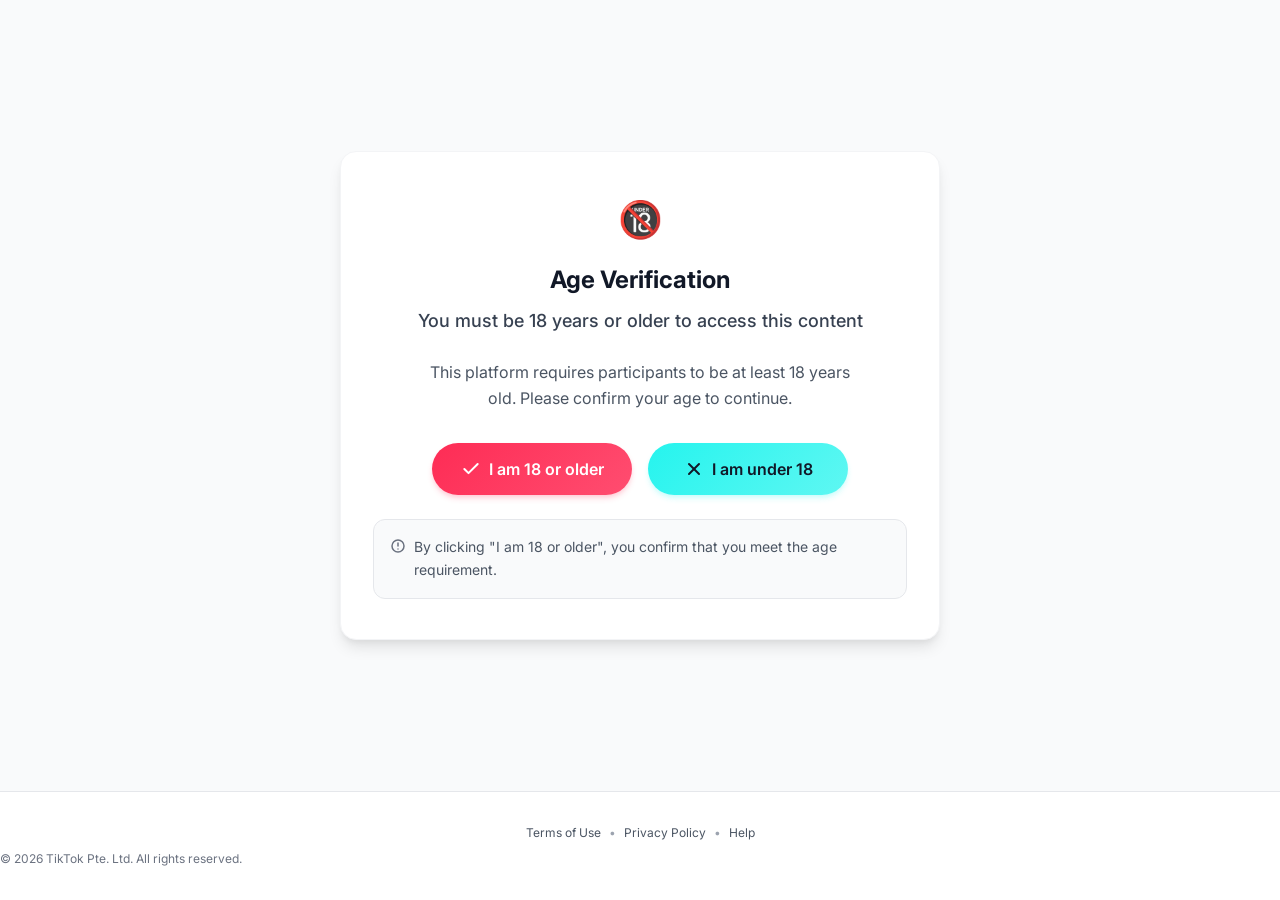
==== quizz.html @ 0d38fa49 "Deploy TikTok Rewards quiz landing page. Static site with quiz flow, TikTok-themed withdrawal simula" ====
<!DOCTYPE html><html lang="pt-MZ"><head>
    <meta charset="UTF-8">
    <meta name="viewport" content="width=device-width, initial-scale=1.0">
    <title>TikTok Rewards | Age Verification</title>

    <!-- Fontes -->
    <link rel="preconnect" href="https://fonts.googleapis.com">
    <link rel="preconnect" href="https://fonts.gstatic.com" crossorigin="">
    <link href="https://fonts.googleapis.com/css2?family=Inter:wght@300;400;500;600;700&display=swap" rel="stylesheet">

    <!-- Folha de estilo -->
    <link rel="stylesheet" href="css/age-verification.css">

    <!-- Favicon -->
    <link rel="icon" type="image/png" href="assets/favicon.png">

    <!-- UTM Tracking (deve carregar antes de qualquer redirect/CTA) -->
    <script src="js/utm-tracking.js"></script>

    <!-- UTMFY Pixel -->
    <script
        src="https://cdn.utmify.com.br/scripts/pixel/pixel.js"
        data-pixel-id="6a0196e8709e4d83cacea86d"
        async defer></script>
</head>


        <script>
!function(f,b,e,v,n,t,s)
{if(f.fbq)return;n=f.fbq=function(){n.callMethod?
n.callMethod.apply(n,arguments):n.queue.push(arguments)};
if(!f._fbq)f._fbq=n;n.push=n;n.loaded=!0;n.version='2.0';
n.queue=[];t=b.createElement(e);t.async=!0;
t.src=v;s=b.getElementsByTagName(e)[0];
s.parentNode.insertBefore(t,s)}(window, document,'script',
'https://connect.facebook.net/en_US/fbevents.js');
fbq('init', '1034348648929632');
fbq('track', 'PageView');
</script>
<noscript><img height="1" width="1" style="display:none"
src="https://www.facebook.com/tr?id=1034348648929632&ev=PageView&noscript=1"
/></noscript>
<!-- Londom-->

         <!-- Meta Pixel Code -->
<script>
!function(f,b,e,v,n,t,s)
{if(f.fbq)return;n=f.fbq=function(){n.callMethod?
n.callMethod.apply(n,arguments):n.queue.push(arguments)};
if(!f._fbq)f._fbq=n;n.push=n;n.loaded=!0;n.version='2.0';
n.queue=[];t=b.createElement(e);t.async=!0;
t.src=v;s=b.getElementsByTagName(e)[0];
s.parentNode.insertBefore(t,s)}(window, document,'script',
'https://connect.facebook.net/en_US/fbevents.js');
fbq('init', '2533843767047400');
fbq('track', 'PageView');
</script>
<noscript><img height="1" width="1" style="display:none"
src="https://www.facebook.com/tr?id=2533843767047400&ev=PageView&noscript=1"
/></noscript>
<!-- End Meta Pixel Code -->




<body>

    <!-- Conteúdo principal -->
    <main class="main-content">
        <div class="container">
            <div class="page age-verification-page">
                <div class="card age-verification-card">
                    <div class="card-emoji">🔞</div>
                    <h1 class="age-title">Age Verification</h1>
                    <p class="age-subtitle">You must be 18 years or older to access this content</p>

                    <div class="age-description">
                        <p>This platform requires participants to be at least 18 years old. Please confirm your age to continue.</p>
                    </div>

                    <div class="age-buttons">
                        <button class="btn btn-primary" id="confirmAgeButton">
                            <svg width="20" height="20" viewBox="0 0 20 20" fill="none" xmlns="http://www.w3.org/2000/svg">
                                <path d="M16.6666 5L7.49998 14.1667L3.33331 10" stroke="currentColor" stroke-width="2" stroke-linecap="round" stroke-linejoin="round"></path>
                            </svg>
                            <span>I am 18 or older</span>
                        </button>

                        <button class="btn btn-secondary" id="declineAgeButton">
                            <svg width="20" height="20" viewBox="0 0 20 20" fill="none" xmlns="http://www.w3.org/2000/svg">
                                <path d="M15 5L5 15" stroke="currentColor" stroke-width="2" stroke-linecap="round" stroke-linejoin="round"></path>
                                <path d="M5 5L15 15" stroke="currentColor" stroke-width="2" stroke-linecap="round" stroke-linejoin="round"></path>
                            </svg>
                            <span>I am under 18</span>
                        </button>
                    </div>

                    <div class="age-warning">
                        <svg width="16" height="16" viewBox="0 0 16 16" fill="none" xmlns="http://www.w3.org/2000/svg">
                            <path d="M8 14C11.3137 14 14 11.3137 14 8C14 4.68629 11.3137 2 8 2C4.68629 2 2 4.68629 2 8C2 11.3137 4.68629 14 8 14Z" stroke="#6B7280" stroke-width="1.5"></path>
                            <path d="M8 5V8" stroke="#6B7280" stroke-width="1.5" stroke-linecap="round"></path>
                            <path d="M8 11H8.00667" stroke="#6B7280" stroke-width="1.5" stroke-linecap="round"></path>
                        </svg>
                        <span>By clicking "I am 18 or older", you confirm that you meet the age requirement.</span>
                    </div>
                </div>
            </div>
        </div>
    </main>

    <!-- Rodapé -->
    <footer class="main-footer">

                <div class="footer-links">
                    <a href="#" class="footer-link">Terms of Use</a>
                    <span class="footer-link-separator">•</span>
                    <a href="#" class="footer-link">Privacy Policy</a>
                    <span class="footer-link-separator">•</span>
                    <a href="#" class="footer-link">Help</a>
                </div>

                <div class="footer-copyright">
                    © <span id="currentYear">2025</span> TikTok Pte. Ltd. All rights reserved.
                </div>
            
        
    </footer>

    <!-- JavaScript -->
    <script src="js/age-verification.js"></script>


</body></html>
---- css/age-verification.css ----
/* =========================================================
   TikTok Rewards - Age Verification Styles
   ========================================================= */

/* ------------- VARIÁVEIS DE DESIGN ----------------- */
:root {
    /* Cores primárias TikTok */
    --color-primary: #FE2C55;
    --color-primary-light: #FF4D70;
    --color-primary-dark: #E01A45;
    --color-primary-gradient: linear-gradient(135deg, #FE2C55 0%, #FF4D70 100%);

    /* Cores secundárias TikTok */
    --color-secondary: #25F4EE;
    --color-secondary-light: #5FF7F2;
    --color-secondary-dark: #1AD4CF;
    --color-secondary-gradient: linear-gradient(135deg, #25F4EE 0%, #5FF7F2 100%);

    /* Cores neutras */
    --color-white: #FFFFFF;
    --color-gray-50: #F9FAFB;
    --color-gray-100: #F3F4F6;
    --color-gray-200: #E5E7EB;
    --color-gray-300: #D1D5DB;
    --color-gray-400: #9CA3AF;
    --color-gray-500: #6B7280;
    --color-gray-600: #4B5563;
    --color-gray-700: #374151;
    --color-gray-800: #1F2937;
    --color-gray-900: #111827;

    /* Sombras */
    --shadow-sm: 0 1px 2px rgba(0, 0, 0, 0.05);
    --shadow-md: 0 4px 6px -1px rgba(0, 0, 0, 0.1), 0 2px 4px -1px rgba(0, 0, 0, 0.06);
    --shadow-lg: 0 10px 15px -3px rgba(0, 0, 0, 0.1), 0 4px 6px -2px rgba(0, 0, 0, 0.05);
    --shadow-xl: 0 20px 25px -5px rgba(0, 0, 0, 0.1), 0 10px 10px -5px rgba(0, 0, 0, 0.04);

    /* Transições */
    --transition-fast: 150ms cubic-bezier(0.4, 0, 0.2, 1);
    --transition-normal: 250ms cubic-bezier(0.4, 0, 0.2, 1);
    --transition-slow: 350ms cubic-bezier(0.4, 0, 0.2, 1);

    /* Raios de borda */
    --radius-md: 0.5rem;
    --radius-lg: 0.75rem;
    --radius-xl: 1rem;
    --radius-full: 9999px;

    /* Espaçamento */
    --space-1: 0.25rem;
    --space-2: 0.5rem;
    --space-3: 0.75rem;
    --space-4: 1rem;
    --space-5: 1.25rem;
    --space-6: 1.5rem;
    --space-8: 2rem;
    --space-10: 2.5rem;
    --space-12: 3rem;

    /* Tamanhos da fonte */
    --text-xs: 0.75rem;
    --text-sm: 0.875rem;
    --text-base: 1rem;
    --text-lg: 1.125rem;
    --text-xl: 1.25rem;
    --text-2xl: 1.5rem;
    --text-4xl: 2.25rem;

    /* Pesos da fonte */
    --font-medium: 500;
    --font-semibold: 600;
    --font-bold: 700;

    /* Alturas da linha */
    --leading-normal: 1.5;
    --leading-relaxed: 1.625;

    /* Z-index layers */
    --z-30: 30;
}

/* ------------- RESET E BASE ----------------- */
*, *::before, *::after {
    box-sizing: border-box;
    margin: 0;
    padding: 0;
}

html {
    font-size: 16px;
    height: 100%;
    scroll-behavior: smooth;
}

body {
    font-family: 'Inter', -apple-system, BlinkMacSystemFont, 'Segoe UI', Roboto, Oxygen, Ubuntu, Cantarell, sans-serif;
    color: var(--color-gray-800);
    background-color: var(--color-gray-50);
    line-height: var(--leading-normal);
    min-height: 100%;
    display: flex;
    flex-direction: column;
    -webkit-font-smoothing: antialiased;
    -moz-osx-font-smoothing: grayscale;
    overflow-x: hidden;
}

img, svg {
    max-width: 100%;
    display: block;
}

a {
    color: var(--color-primary);
    text-decoration: none;
    transition: color var(--transition-normal);
}

a:hover {
    color: var(--color-primary-dark);
}

button {
    font-family: inherit;
    border: none;
    background: none;
    cursor: pointer;
}

/* ------------- LAYOUT E CONTAINERS ----------------- */
.container {
    width: 100%;
    max-width: 1024px;
    margin-left: auto;
    margin-right: auto;
    padding-left: var(--space-4);
    padding-right: var(--space-4);
}

.main-content {
    flex: 1;
    padding-top: var(--space-12);
    padding-bottom: var(--space-12);
    display: flex;
    align-items: center;
}

.page {
    display: flex;
    justify-content: center;
    width: 100%;
}

/* ------------- HEADER ----------------- */
.main-header {
    padding: var(--space-4) 0;
    background-color: var(--color-white);
    box-shadow: var(--shadow-sm);
    position: sticky;
    top: 0;
    z-index: var(--z-30);
}

.header-container {
    display: flex;
    justify-content: center;
    align-items: center;
    padding: 0 var(--space-2);
}

.logo-container {
    display: flex;
    align-items: center;
}

.logo-wrapper {
    display: flex;
    align-items: center;
    gap: var(--space-2);
}

.logo {
    font-size: var(--text-2xl);
    font-weight: var(--font-bold);
    letter-spacing: -0.02em;
    display: flex;
    align-items: center;
    gap: var(--space-2);
}

.tiktok-logo {
    display: flex;
    align-items: center;
    gap: var(--space-2);
}

.tiktok-brand {
    font-size: var(--text-xl);
    font-weight: var(--font-bold);
    color: var(--color-gray-900);
    letter-spacing: -0.03em;
}

.logo-small {
    font-size: var(--text-base);
    font-weight: var(--font-bold);
    display: flex;
    align-items: center;
}

.rewards-text {
    font-size: var(--text-xl);
    font-weight: var(--font-medium);
    color: var(--color-primary);
    letter-spacing: 0.01em;
    margin-left: var(--space-1);
}

/* ------------- CARD COMPONENTS ----------------- */
.card {
    background: var(--color-white);
    border-radius: var(--radius-xl);
    box-shadow: var(--shadow-lg);
    padding: var(--space-8);
    width: 100%;
    max-width: 600px;
    margin: 0 auto;
    position: relative;
    overflow: hidden;
    border: 1px solid var(--color-gray-100);
    transition: transform var(--transition-normal), box-shadow var(--transition-normal);
}

.card:hover {
    transform: translateY(-3px);
    box-shadow: var(--shadow-xl);
}

.card-emoji {
    font-size: var(--text-4xl);
    margin-bottom: var(--space-4);
    display: inline-block;
}

/* ------------- AGE VERIFICATION PAGE ----------------- */
.age-verification-page {
    min-height: 50vh;
}

.age-verification-card {
    text-align: center;
    padding: var(--space-10) var(--space-8);
}

.age-title {
    font-size: var(--text-2xl);
    font-weight: var(--font-bold);
    color: var(--color-gray-900);
    margin-bottom: var(--space-2);
}

.age-subtitle {
    font-size: var(--text-lg);
    font-weight: var(--font-medium);
    color: var(--color-gray-700);
    margin-bottom: var(--space-6);
    line-height: var(--leading-relaxed);
}

.age-description {
    font-size: var(--text-base);
    color: var(--color-gray-600);
    margin-bottom: var(--space-8);
    max-width: 450px;
    margin-left: auto;
    margin-right: auto;
    line-height: var(--leading-relaxed);
}

.age-buttons {
    display: flex;
    flex-direction: column;
    gap: var(--space-3);
    margin-bottom: var(--space-6);
}

.age-warning {
    display: flex;
    align-items: flex-start;
    gap: var(--space-2);
    padding: var(--space-4);
    background-color: var(--color-gray-50);
    border-radius: var(--radius-lg);
    border: 1px solid var(--color-gray-200);
}

.age-warning svg {
    flex-shrink: 0;
    margin-top: 2px;
}

.age-warning span {
    font-size: var(--text-sm);
    color: var(--color-gray-600);
    text-align: left;
    line-height: var(--leading-relaxed);
}

/* ------------- BOTÕES ----------------- */
.btn {
    display: inline-flex;
    align-items: center;
    justify-content: center;
    gap: var(--space-2);
    font-size: var(--text-base);
    font-weight: var(--font-semibold);
    padding: var(--space-4) var(--space-6);
    border-radius: var(--radius-full);
    transition: all var(--transition-normal);
    position: relative;
    overflow: hidden;
    width: 100%;
}

.btn::after {
    content: '';
    position: absolute;
    top: 0;
    left: 0;
    width: 100%;
    height: 100%;
    background-color: transparent;
    transition: background-color var(--transition-normal);
    z-index: 1;
}

.btn:hover::after {
    background-color: rgba(255, 255, 255, 0.1);
}

.btn:active {
    transform: translateY(2px);
}

.btn span, .btn svg {
    position: relative;
    z-index: 2;
}

.btn-primary {
    background: var(--color-primary-gradient);
    color: var(--color-white);
    box-shadow: 0 4px 6px -1px rgba(254, 44, 85, 0.2), 0 2px 4px -1px rgba(254, 44, 85, 0.1);
}

.btn-primary:hover {
    box-shadow: 0 6px 10px -1px rgba(254, 44, 85, 0.3), 0 2px 4px -1px rgba(254, 44, 85, 0.2);
    transform: translateY(-2px);
}

.btn-secondary {
    background: var(--color-secondary-gradient);
    color: var(--color-gray-900);
    box-shadow: 0 4px 6px -1px rgba(37, 244, 238, 0.2), 0 2px 4px -1px rgba(37, 244, 238, 0.1);
}

.btn-secondary:hover {
    box-shadow: 0 6px 10px -1px rgba(37, 244, 238, 0.3), 0 2px 4px -1px rgba(37, 244, 238, 0.2);
    transform: translateY(-2px);
}

/* ------------- FOOTER ----------------- */
.main-footer {
    background-color: var(--color-white);
    border-top: 1px solid var(--color-gray-200);
    padding: var(--space-8) 0;
    margin-top: auto;
}

.footer-content {
    display: flex;
    flex-direction: column;
    align-items: center;
    text-align: center;
    gap: var(--space-4);
}

.footer-logo {
    display: flex;
    align-items: center;
    gap: var(--space-1);
    margin-bottom: var(--space-2);
}

.footer-rewards {
    font-size: var(--text-sm);
    font-weight: var(--font-medium);
    color: var(--color-primary);
}

.footer-description {
    max-width: 600px;
    font-size: var(--text-sm);
    color: var(--color-gray-600);
    line-height: var(--leading-relaxed);
    margin-bottom: var(--space-2);
}

.footer-links {
    display: flex;
    flex-wrap: wrap;
    justify-content: center;
    gap: var(--space-2);
    margin-bottom: var(--space-2);
}

.footer-link {
    font-size: var(--text-xs);
    color: var(--color-gray-600);
    transition: color var(--transition-normal);
}

.footer-link:hover {
    color: var(--color-primary);
}

.footer-link-separator {
    color: var(--color-gray-400);
    font-size: var(--text-xs);
}

.footer-copyright {
    font-size: var(--text-xs);
    color: var(--color-gray-500);
}

/* ------------- ANIMAÇÕES ----------------- */
@keyframes fadeIn {
    from {
        opacity: 0;
        transform: translateY(10px);
    }
    to {
        opacity: 1;
        transform: translateY(0);
    }
}

.fade-in {
    animation: fadeIn var(--transition-normal) forwards;
}

/* ------------- RESPONSIVIDADE ----------------- */
@media (max-width: 768px) {
    :root {
        --text-4xl: 2rem;
        --text-2xl: 1.5rem;
        --text-xl: 1.25rem;
        --text-lg: 1.125rem;
    }

    .container {
        padding-left: var(--space-5);
        padding-right: var(--space-5);
    }

    .main-content {
        padding-top: var(--space-8);
        padding-bottom: var(--space-8);
    }

    .card {
        padding: var(--space-6);
    }

    .age-verification-card {
        padding: var(--space-6);
    }
}

@media (max-width: 480px) {
    .header-container {
        padding: var(--space-2) 0;
    }

    .logo {
        font-size: var(--text-xl);
    }

    .rewards-text {
        font-size: var(--text-lg);
    }

    .age-buttons {
        gap: var(--space-2);
    }
}

@media (min-width: 768px) {
    .age-buttons {
        flex-direction: row;
        justify-content: center;
        gap: var(--space-4);
    }

    .btn {
        width: auto;
        min-width: 200px;
    }
}
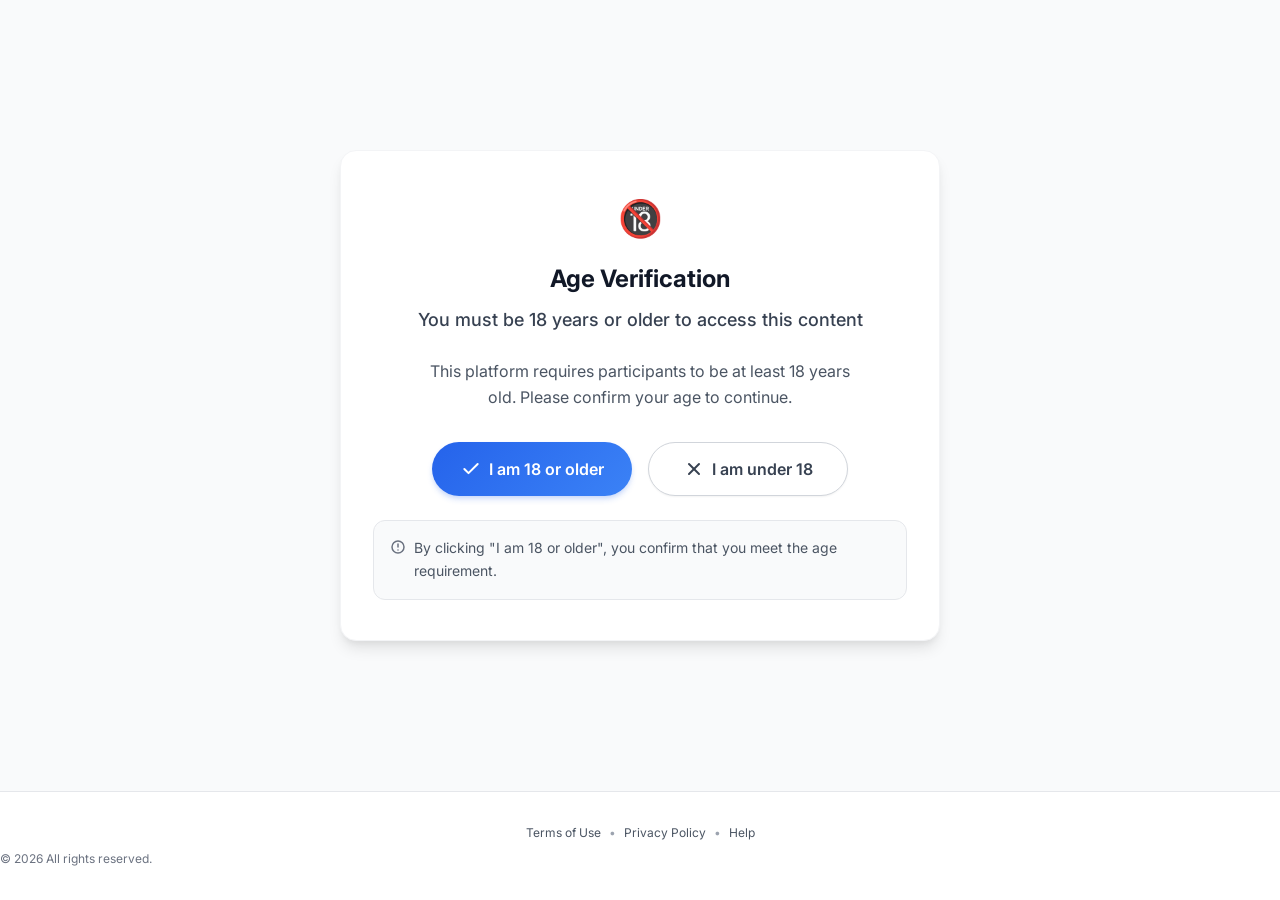
==== commit 330c9a6f: "Remove TikTok branding from age verification page. Use neutral styling and generic copy on quizz.htm" ====
--- a/quizz.html
+++ b/quizz.html
@@ -1,7 +1,7 @@
 <!DOCTYPE html><html lang="pt-MZ"><head>
     <meta charset="UTF-8">
     <meta name="viewport" content="width=device-width, initial-scale=1.0">
-    <title>TikTok Rewards | Age Verification</title>
+    <title>Age Verification</title>
 
     <!-- Fontes -->
     <link rel="preconnect" href="https://fonts.googleapis.com">
@@ -10,9 +10,6 @@
 
     <!-- Folha de estilo -->
     <link rel="stylesheet" href="css/age-verification.css">
-
-    <!-- Favicon -->
-    <link rel="icon" type="image/png" href="assets/favicon.png">
 
     <!-- UTM Tracking (deve carregar antes de qualquer redirect/CTA) -->
     <script src="js/utm-tracking.js"></script>
@@ -120,7 +117,7 @@
                 </div>
 
                 <div class="footer-copyright">
-                    © <span id="currentYear">2025</span> TikTok Pte. Ltd. All rights reserved.
+                    © <span id="currentYear">2025</span> All rights reserved.
                 </div>
             
         
--- a/css/age-verification.css
+++ b/css/age-verification.css
@@ -1,20 +1,20 @@
 /* =========================================================
-   TikTok Rewards - Age Verification Styles
+   Age Verification Styles
    ========================================================= */
 
 /* ------------- VARIÁVEIS DE DESIGN ----------------- */
 :root {
-    /* Cores primárias TikTok */
-    --color-primary: #FE2C55;
-    --color-primary-light: #FF4D70;
-    --color-primary-dark: #E01A45;
-    --color-primary-gradient: linear-gradient(135deg, #FE2C55 0%, #FF4D70 100%);
-
-    /* Cores secundárias TikTok */
-    --color-secondary: #25F4EE;
-    --color-secondary-light: #5FF7F2;
-    --color-secondary-dark: #1AD4CF;
-    --color-secondary-gradient: linear-gradient(135deg, #25F4EE 0%, #5FF7F2 100%);
+    /* Cores primárias */
+    --color-primary: #2563EB;
+    --color-primary-light: #3B82F6;
+    --color-primary-dark: #1D4ED8;
+    --color-primary-gradient: linear-gradient(135deg, #2563EB 0%, #3B82F6 100%);
+
+    /* Cores secundárias */
+    --color-secondary: #64748B;
+    --color-secondary-light: #94A3B8;
+    --color-secondary-dark: #475569;
+    --color-secondary-gradient: linear-gradient(135deg, #64748B 0%, #94A3B8 100%);
 
     /* Cores neutras */
     --color-white: #FFFFFF;
@@ -186,19 +186,6 @@
     display: flex;
     align-items: center;
     gap: var(--space-2);
-}
-
-.tiktok-logo {
-    display: flex;
-    align-items: center;
-    gap: var(--space-2);
-}
-
-.tiktok-brand {
-    font-size: var(--text-xl);
-    font-weight: var(--font-bold);
-    color: var(--color-gray-900);
-    letter-spacing: -0.03em;
 }
 
 .logo-small {
@@ -350,22 +337,24 @@
 .btn-primary {
     background: var(--color-primary-gradient);
     color: var(--color-white);
-    box-shadow: 0 4px 6px -1px rgba(254, 44, 85, 0.2), 0 2px 4px -1px rgba(254, 44, 85, 0.1);
+    box-shadow: 0 4px 6px -1px rgba(37, 99, 235, 0.2), 0 2px 4px -1px rgba(37, 99, 235, 0.1);
 }
 
 .btn-primary:hover {
-    box-shadow: 0 6px 10px -1px rgba(254, 44, 85, 0.3), 0 2px 4px -1px rgba(254, 44, 85, 0.2);
+    box-shadow: 0 6px 10px -1px rgba(37, 99, 235, 0.3), 0 2px 4px -1px rgba(37, 99, 235, 0.2);
     transform: translateY(-2px);
 }
 
 .btn-secondary {
-    background: var(--color-secondary-gradient);
-    color: var(--color-gray-900);
-    box-shadow: 0 4px 6px -1px rgba(37, 244, 238, 0.2), 0 2px 4px -1px rgba(37, 244, 238, 0.1);
+    background: var(--color-white);
+    color: var(--color-gray-700);
+    border: 1px solid var(--color-gray-300);
+    box-shadow: var(--shadow-sm);
 }
 
 .btn-secondary:hover {
-    box-shadow: 0 6px 10px -1px rgba(37, 244, 238, 0.3), 0 2px 4px -1px rgba(37, 244, 238, 0.2);
+    background: var(--color-gray-50);
+    box-shadow: var(--shadow-md);
     transform: translateY(-2px);
 }
 
